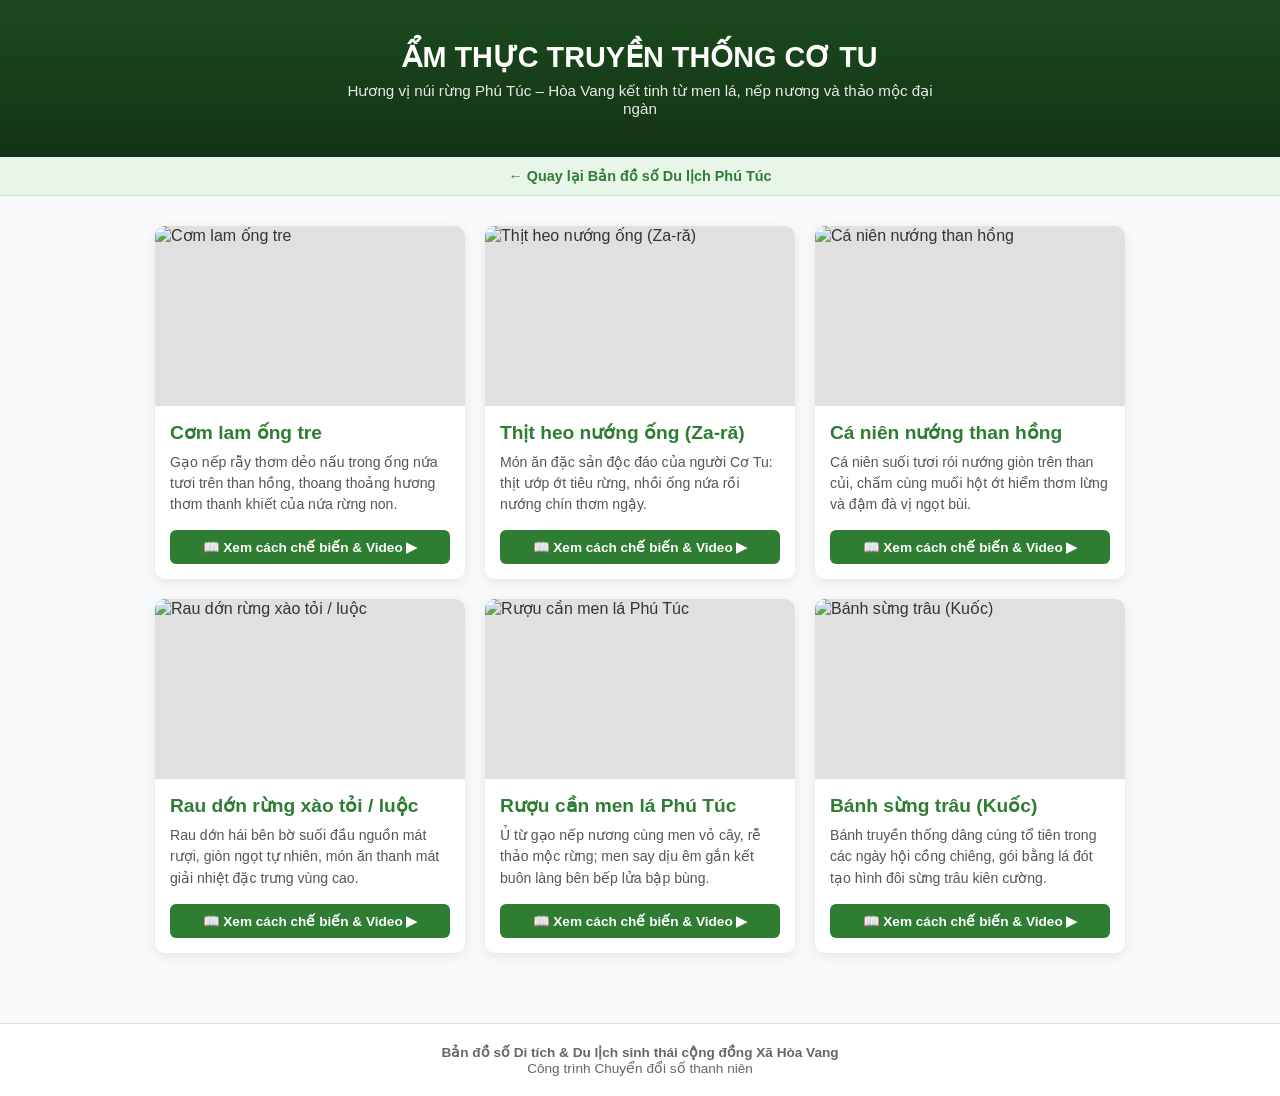
==== am-thuc-phu-tuc.html @ 9246c579 "Create am-thuc-phu-tuc.html" ====
<!DOCTYPE html>
<html lang="vi">
<head>
    <script async src="https://www.googletagmanager.com/gtag/js?id=G-VZHXVRX7XZ"></script>
    <script>
      window.dataLayer = window.dataLayer || [];
      function gtag(){dataLayer.push(arguments);}
      gtag('js', new Date());
      gtag('config', 'G-VZHXVRX7XZ');
    </script>

    <meta charset="UTF-8">
    <meta name="viewport" content="width=device-width, initial-scale=1.0">
    <title>Ẩm thực Truyền thống Cơ Tu Phú Túc - Hòa Vang</title>
    <link rel="stylesheet" href="style.css">
    
    <style>
        body {
            background-color: #f8f9fa;
            font-family: Arial, sans-serif;
            margin: 0;
            padding: 0;
            color: #333;
        }
        .cuisine-hero {
            background: linear-gradient(rgba(0,0,0,0.4), rgba(0,0,0,0.6)), url('images/bg-am-thuc.jpg') center/cover;
            background-color: #2e7d32;
            color: white;
            text-align: center;
            padding: 40px 15px;
        }
        .cuisine-hero h1 {
            font-size: 1.8rem;
            margin-bottom: 8px;
        }
        .cuisine-hero p {
            font-size: 0.95rem;
            opacity: 0.9;
            max-width: 600px;
            margin: 0 auto;
        }
        .nav-back-bar {
            background: #e8f5e9;
            padding: 10px 15px;
            text-align: center;
            border-bottom: 1px solid #c8e6c9;
        }
        .nav-back-bar a {
            color: #2e7d32;
            text-decoration: none;
            font-weight: bold;
            font-size: 0.9rem;
        }
        .food-grid {
            max-width: 1000px;
            margin: 30px auto;
            padding: 0 15px;
            display: grid;
            grid-template-columns: repeat(auto-fit, minmax(280px, 1fr));
            gap: 20px;
        }
        .food-card {
            background: white;
            border-radius: 10px;
            overflow: hidden;
            box-shadow: 0 3px 12px rgba(0,0,0,0.08);
            display: flex;
            flex-direction: column;
            transition: transform 0.2s, box-shadow 0.2s;
        }
        .food-card:hover {
            transform: translateY(-4px);
            box-shadow: 0 6px 18px rgba(0,0,0,0.12);
        }
        .food-thumb {
            width: 100%;
            height: 180px;
            object-fit: cover;
            background-color: #e0e0e0;
        }
        .food-info {
            padding: 15px;
            flex: 1;
            display: flex;
            flex-direction: column;
        }
        .food-info h3 {
            margin: 0 0 8px 0;
            color: #2e7d32;
            font-size: 1.2rem;
        }
        .food-info p {
            font-size: 0.88rem;
            color: #555;
            line-height: 1.5;
            margin-bottom: 15px;
            flex: 1;
        }
        .btn-recipe {
            display: block;
            text-align: center;
            background: #2e7d32;
            color: white;
            padding: 9px 12px;
            border-radius: 6px;
            text-decoration: none;
            font-weight: bold;
            font-size: 0.85rem;
            transition: background 0.2s;
        }
        .btn-recipe:hover {
            background: #1b5e20;
        }
        footer {
            text-align: center;
            padding: 20px;
            background: white;
            border-top: 1px solid #ddd;
            margin-top: 40px;
            font-size: 0.85rem;
            color: #666;
        }
    </style>
</head>
<body>

    <div class="cuisine-hero">
        <h1>ẨM THỰC TRUYỀN THỐNG CƠ TU</h1>
        <p>Hương vị núi rừng Phú Túc – Hòa Vang kết tinh từ men lá, nếp nương và thảo mộc đại ngàn</p>
    </div>

    <div class="nav-back-bar">
        <a href="du-lich-phu-tuc.html">← Quay lại Bản đồ số Du lịch Phú Túc</a>
    </div>

    <main class="food-grid" id="foodGrid">
        <!-- Danh sách các món ăn hiển thị bằng JS -->
    </main>

    <footer>
        <p><strong>Bản đồ số Di tích & Du lịch sinh thái cộng đồng Xã Hòa Vang</strong></p>
        <p>Công trình Chuyển đổi số thanh niên</p>
    </footer>

    <script>
        const dishes = [
            {
                id: "com-lam",
                name: "Cơm lam ống tre",
                desc: "Gạo nếp rẫy thơm dẻo nấu trong ống nứa tươi trên than hồng, thoang thoảng hương thơm thanh khiết của nứa rừng non.",
                thumb: "https://images.unsplash.com/photo-1546069901-ba9599a7e63c?w=600&auto=format&fit=crop&q=60" // Thay bằng link ảnh của bạn
            },
            {
                id: "thit-nuong-ong",
                name: "Thịt heo nướng ống (Za-ră)",
                desc: "Món ăn đặc sản độc đáo của người Cơ Tu: thịt ướp ớt tiêu rừng, nhồi ống nứa rồi nướng chín thơm ngậy.",
                thumb: "https://images.unsplash.com/photo-1555939594-58d7cb561ad1?w=600&auto=format&fit=crop&q=60"
            },
            {
                id: "ca-nien",
                name: "Cá niên nướng than hồng",
                desc: "Cá niên suối tươi rói nướng giòn trên than củi, chấm cùng muối hột ớt hiểm thơm lừng và đậm đà vị ngọt bùi.",
                thumb: "https://images.unsplash.com/photo-1534422298391-e4f8c172dddb?w=600&auto=format&fit=crop&q=60"
            },
            {
                id: "rau-don",
                name: "Rau dớn rừng xào tỏi / luộc",
                desc: "Rau dớn hái bên bờ suối đầu nguồn mát rượi, giòn ngọt tự nhiên, món ăn thanh mát giải nhiệt đặc trưng vùng cao.",
                thumb: "https://images.unsplash.com/photo-1540420773420-3366772f4999?w=600&auto=format&fit=crop&q=60"
            },
            {
                id: "ruou-can",
                name: "Rượu cần men lá Phú Túc",
                desc: "Ủ từ gạo nếp nương cùng men vỏ cây, rễ thảo mộc rừng; men say dịu êm gắn kết buôn làng bên bếp lửa bập bùng.",
                thumb: "https://images.unsplash.com/photo-1510812431401-41d2bd2722f3?w=600&auto=format&fit=crop&q=60"
            },
            {
                id: "banh-sung-trau",
                name: "Bánh sừng trâu (Kuốc)",
                desc: "Bánh truyền thống dâng cúng tổ tiên trong các ngày hội cồng chiêng, gói bằng lá đót tạo hình đôi sừng trâu kiên cường.",
                thumb: "https://images.unsplash.com/photo-1509440159596-0249088772ff?w=600&auto=format&fit=crop&q=60"
            }
        ];

        const container = document.getElementById("foodGrid");
        container.innerHTML = dishes.map(item => `
            <div class="food-card">
                <img src="${item.thumb}" alt="${item.name}" class="food-thumb">
                <div class="food-info">
                    <h3>${item.name}</h3>
                    <p>${item.desc}</p>
                    <a href="chi-tiet-mon-an.html?id=${item.id}" class="btn-recipe">
                        📖 Xem cách chế biến & Video ▶
                    </a>
                </div>
            </div>
        `).join('');
    </script>
</body>
</html>
---- style.css ----
/* =========================================================
   BẢN ĐỒ SỐ DI TÍCH LỊCH SỬ - VĂN HÓA XÃ HÒA VANG
   STYLE.CSS - ĐỒNG BỘ CHUẨN ĐA THIẾT BỊ
   ========================================================= */

/* 1. CẤU HÌNH CHUNG */
* {
    margin: 0;
    padding: 0;
    box-sizing: border-box;
    font-family: Arial, Helvetica, sans-serif;
}

html {
    scroll-behavior: smooth;
}

body {
    background: #f5f5f5;
    min-height: 100vh;
    display: flex;
    flex-direction: column;
    color: #333;
}

/* 2. HEADER (MÁY TÍNH & TABLET) */
header {
    height: 360px;
    background-image:
        linear-gradient(
            rgba(0, 0, 0, 0.15),
            rgba(0, 0, 0, 0.35)
        ),
        url('images/bg-header.jpg');
    background-position: center center;
    background-size: cover;
    background-repeat: no-repeat;
    display: flex;
    justify-content: center;
    align-items: center;
    color: white;
    text-align: center;
    position: relative;
    padding: 15px 0;
}

.overlay {
    background: rgba(0, 0, 0, 0.25);
    backdrop-filter: blur(5px);
    -webkit-backdrop-filter: blur(5px);
    box-shadow: 0 8px 32px rgba(0, 0, 0, 0.35);
    padding: 20px 35px;
    border-radius: 12px;
    width: 92%;
    max-width: 850px;
    margin: auto;
}

/* 3. LOGO VÀ TIÊU ĐỀ */
.header-logos {
    display: flex;
    justify-content: center;
    align-items: center;
    gap: 15px;
    margin-bottom: 8px;
}

.logo-item {
    height: 55px;
    width: auto;
    object-fit: contain;
    filter: drop-shadow(0 2px 4px rgba(0, 0, 0, 0.30));
}

.ten-don-vi {
    font-size: 16px;
    font-weight: bold;
    letter-spacing: 1px;
    color: #fffb00;
    text-transform: uppercase;
    margin-bottom: 12px;
}

header h1 {
    font-size: 28px;
    margin-bottom: 6px;
    letter-spacing: 0.5px;
    line-height: 1.25;
    text-shadow: 0 2px 5px rgba(0, 0, 0, 0.35);
}

header h2 {
    font-size: 18px;
    margin-bottom: 6px;
    opacity: 0.95;
    text-shadow: 0 2px 5px rgba(0, 0, 0, 0.30);
}

header p {
    font-size: 14px;
    opacity: 0.90;
    line-height: 1.4;
}

/* 4. MENU CHUYỂN TRANG (DI TÍCH - DU LỊCH) */
.main-nav-bar, .main-menu {
    display: flex;
    justify-content: center;
    align-items: center;
    gap: 12px;
    padding: 10px;
    background: #ffffff;
    border-bottom: 1px solid #e0e0e0;
}

.nav-link-btn, .menu-item {
    display: inline-flex;
    align-items: center;
    justify-content: center;
    min-height: 40px;
    padding: 8px 18px;
    border-radius: 20px;
    text-decoration: none;
    font-size: 13.5px;
    font-weight: bold;
    color: #c62828;
    background: #ffffff;
    border: 1px solid #c62828;
    transition: all 0.25s ease;
}

.nav-link-btn.active, .menu-item.active {
    background: #c62828;
    color: #ffffff;
}

.nav-link-btn.secondary, .menu-item.tourism {
    color: #2e7d32;
    border-color: #2e7d32;
    background: #f1f8e9;
}

.nav-link-btn.secondary.active, .menu-item.tourism.active {
    background: #2e7d32;
    color: #ffffff;
}

/* 5. THANH TÌM KIẾM */
.search {
    display: flex;
    justify-content: center;
    align-items: center;
    padding: 12px;
    background: #ffffff;
    gap: 10px;
    border-bottom: 1px solid #e0e0e0;
}

.search input {
    width: 420px;
    max-width: 70%;
    padding: 10px 14px;
    font-size: 15px;
    border: 1px solid #ddd;
    border-radius: 6px;
    outline: none;
}

.search button {
    padding: 10px 20px;
    background: #c62828;
    color: white;
    border: none;
    border-radius: 6px;
    font-weight: bold;
    cursor: pointer;
}

/* 6. BỐ CỤC MÁY TÍNH (> 768px) */
@media (min-width: 769px) {
    .container {
        display: flex;
        flex-direction: row;
        height: calc(100vh - 280px);
        min-height: 520px;
        margin: 0;
    }

    .sidebar {
        width: 360px;
        background: #ffffff;
        overflow-y: auto;
        padding: 15px 0;
        border-right: 1px solid #eee;
        flex-shrink: 0;
        order: 1;
    }

    #map {
        flex: 1;
        min-width: 0;
        height: 100%;
        order: 2;
        z-index: 1;
    }
}

/* 7. PHẦN TỬ DANH SÁCH & BẢN ĐỒ */
.sidebar h3 {
    margin-bottom: 12px;
    padding: 0 15px;
    color: #333;
    font-size: 16px;
}

.sidebar ul {
    list-style: none;
}

.sidebar li {
    border-bottom: 1px solid #f0f0f0;
    padding: 12px 15px;
    cursor: pointer;
    transition: background 0.2s;
}

.sidebar li:hover {
    background: #fdf2f2;
}

.sidebar li a {
    color: #444;
    text-decoration: none;
    font-size: 14.5px;
    display: block;
}

/* Thanh cuộn Sidebar */
.sidebar::-webkit-scrollbar {
    width: 6px;
}
.sidebar::-webkit-scrollbar-thumb {
    background: #ccc;
    border-radius: 10px;
}

/* Footer */
footer {
    text-align: center;
    padding: 20px 10px;
    background-color: #ffffff;
    border-top: 1px solid #e0e0e0;
}
.footer-text {
    font-size: 0.88rem;
    color: #555;
    margin: 3px 0;
}
.visitor-badge {
    margin-top: 8px;
    display: inline-block;
}

/* =========================================================
   8. TỐI ƯU TOÀN DIỆN CHO ĐIỆN THOẠI (<= 768px)
   ========================================================= */
@media (max-width: 768px) {
    /* HEADER THU GỌN THANH LỊCH */
    header {
        height: auto !important;
        min-height: 0 !important;
        padding: 10px 8px !important;
    }

    .overlay {
        width: 98% !important;
        padding: 8px 10px !important;
        border-radius: 8px !important;
    }

    .header-logos {
        margin-bottom: 2px !important;
    }

    .logo-item {
        height: 32px !important;
    }

    .ten-don-vi {
        font-size: 10.5px !important;
        margin-bottom: 2px !important;
        letter-spacing: 0.5px !important;
    }

    header h1 {
        font-size: 16px !important;
        margin-bottom: 2px !important;
        line-height: 1.2 !important;
    }

    header h2 {
        font-size: 13.5px !important;
        margin-bottom: 0 !important;
    }

    header p {
        display: none !important; /* Ẩn slogan để tiết kiệm diện tích */
    }

    /* MENU 2 NÚT BẤM */
    .main-nav-bar, .main-menu {
        padding: 6px 8px !important;
        gap: 6px !important;
    }

    .nav-link-btn, .menu-item {
        flex: 1 !important;
        min-height: 34px !important;
        padding: 5px 8px !important;
        font-size: 11.5px !important;
        text-align: center !important;
    }

    /* THANH TÌM KIẾM GỌN */
    .search {
        padding: 6px 10px !important;
        gap: 6px !important;
    }

    .search input {
        width: 100% !important;
        max-width: 100% !important;
        padding: 7px 10px !important;
        font-size: 13px !important;
    }

    .search button {
        padding: 7px 12px !important;
        font-size: 12.5px !important;
        white-space: nowrap !important;
    }

    /* BẢN ĐỒ VÀ DANH SÁCH */
    .container {
        display: flex !important;
        flex-direction: column !important;
        height: auto !important;
        min-height: 0 !important;
    }

    /* 1. KHUNG BẢN ĐỒ: THU GỌN CHIỀU CAO VỪA TẦM MẮT */
    #map {
        order: 1 !important;
        width: 100% !important;
        height: 32vh !important;       /* Chiếm khoảng 32% chiều cao màn hình */
        min-height: 220px !important;  /* Khóa chiều cao tối thiểu */
        max-height: 260px !important;  /* Khóa chiều cao tối đa */
        flex: none !important;
        border-radius: 4px;
        margin-bottom: 6px;
    }

    /* 2. DANH SÁCH BÊN DƯỚI: RỘNG RÃI VÀ LỘ NGAY TRƯỚC MẮT */
    .sidebar {
        order: 2 !important;
        width: 100% !important;
        height: 48vh !important;       /* Dành nhiều không gian để cuộn xem danh sách */
        max-height: none !important;
        border-right: none !important;
        border-top: 1px solid #eee !important;
        padding: 8px 0 !important;
        overflow-y: auto !important;
    }

    .sidebar h3 {
        font-size: 14px !important;
        margin-bottom: 6px !important;
        padding: 0 12px !important;
    }

    .sidebar li {
        padding: 10px 12px !important;
    }

    .sidebar li a {
        font-size: 13px !important;
        line-height: 1.35 !important;
    }
}
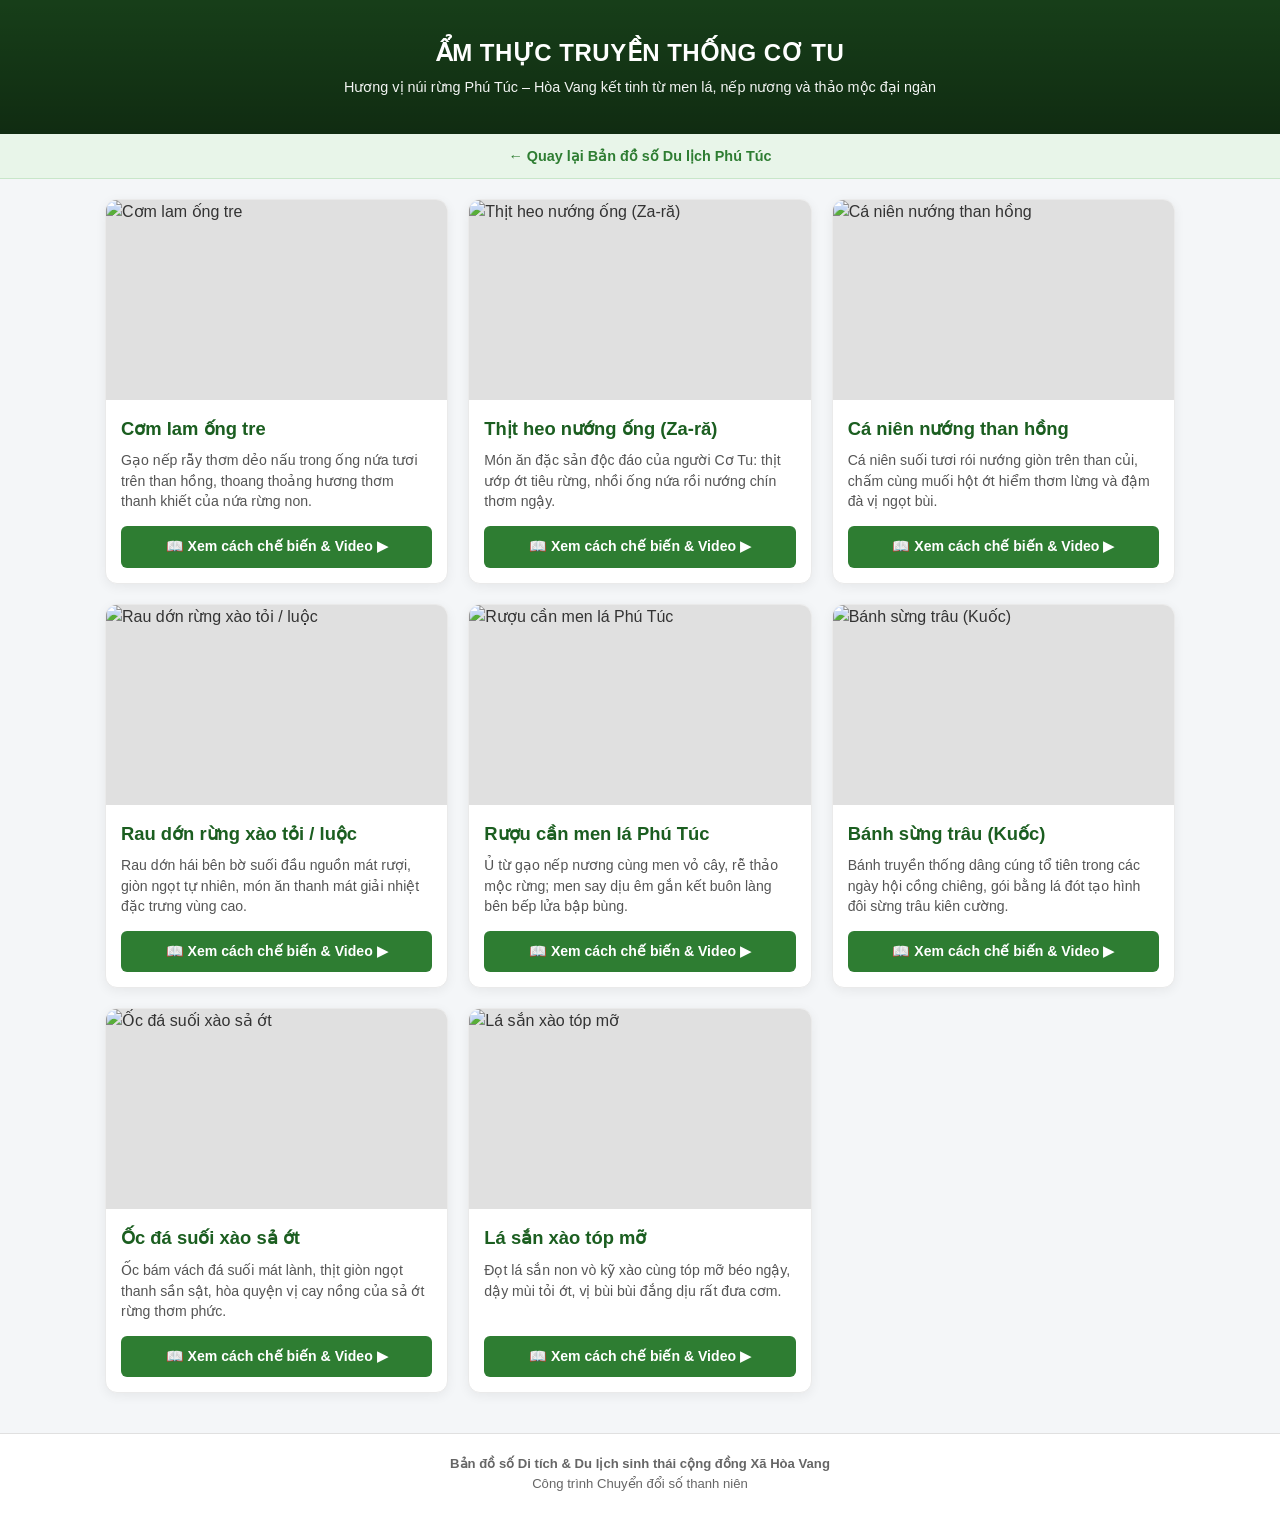
==== commit 1070c411: "Update am-thuc-phu-tuc.html" ====
--- a/am-thuc-phu-tuc.html
+++ b/am-thuc-phu-tuc.html
@@ -10,132 +10,175 @@
     </script>
 
     <meta charset="UTF-8">
-    <meta name="viewport" content="width=device-width, initial-scale=1.0">
+    <meta name="viewport" content="width=device-width, initial-scale=1.0, maximum-scale=1.0, user-scalable=no">
     <title>Ẩm thực Truyền thống Cơ Tu Phú Túc - Hòa Vang</title>
-    <link rel="stylesheet" href="style.css">
     
     <style>
-        body {
-            background-color: #f8f9fa;
-            font-family: Arial, sans-serif;
+        * {
             margin: 0;
             padding: 0;
+            box-sizing: border-box;
+            font-family: -apple-system, BlinkMacSystemFont, "Segoe UI", Roboto, Arial, sans-serif;
+        }
+
+        body {
+            background-color: #f4f6f8;
             color: #333;
-        }
+            line-height: 1.5;
+        }
+
+        /* BANNER TIÊU ĐỀ TRÀN VIỀN */
         .cuisine-hero {
-            background: linear-gradient(rgba(0,0,0,0.4), rgba(0,0,0,0.6)), url('images/bg-am-thuc.jpg') center/cover;
+            width: 100%;
+            background: linear-gradient(rgba(0,0,0,0.5), rgba(0,0,0,0.65)), url('https://lh3.googleusercontent.com/d/1ZFCkhCSu0MOes1JX_hcgTjxOl2RU6lPn') center/cover no-repeat;
             background-color: #2e7d32;
             color: white;
             text-align: center;
-            padding: 40px 15px;
-        }
+            padding: 35px 15px;
+        }
+
         .cuisine-hero h1 {
-            font-size: 1.8rem;
-            margin-bottom: 8px;
-        }
+            font-size: 1.5rem;
+            text-transform: uppercase;
+            letter-spacing: 0.5px;
+            margin-bottom: 6px;
+        }
+
         .cuisine-hero p {
-            font-size: 0.95rem;
-            opacity: 0.9;
+            font-size: 0.9rem;
+            opacity: 0.95;
             max-width: 600px;
             margin: 0 auto;
         }
+
+        /* NÚT QUAY LẠI */
         .nav-back-bar {
             background: #e8f5e9;
             padding: 10px 15px;
             text-align: center;
             border-bottom: 1px solid #c8e6c9;
         }
+
         .nav-back-bar a {
             color: #2e7d32;
             text-decoration: none;
             font-weight: bold;
             font-size: 0.9rem;
         }
+
+        /* LƯỚI HIỂN THỊ MÓN ĂN */
         .food-grid {
-            max-width: 1000px;
-            margin: 30px auto;
+            max-width: 1100px;
+            margin: 20px auto 40px auto;
             padding: 0 15px;
             display: grid;
             grid-template-columns: repeat(auto-fit, minmax(280px, 1fr));
             gap: 20px;
         }
+
+        /* THẺ MÓN ĂN */
         .food-card {
-            background: white;
-            border-radius: 10px;
+            background: #ffffff;
+            border-radius: 12px;
             overflow: hidden;
-            box-shadow: 0 3px 12px rgba(0,0,0,0.08);
+            box-shadow: 0 3px 12px rgba(0,0,0,0.06);
             display: flex;
             flex-direction: column;
-            transition: transform 0.2s, box-shadow 0.2s;
-        }
-        .food-card:hover {
-            transform: translateY(-4px);
-            box-shadow: 0 6px 18px rgba(0,0,0,0.12);
-        }
+            border: 1px solid #eaeaea;
+        }
+
         .food-thumb {
             width: 100%;
-            height: 180px;
+            height: 200px;
             object-fit: cover;
             background-color: #e0e0e0;
         }
+
         .food-info {
             padding: 15px;
             flex: 1;
             display: flex;
             flex-direction: column;
         }
+
         .food-info h3 {
             margin: 0 0 8px 0;
-            color: #2e7d32;
-            font-size: 1.2rem;
-        }
+            color: #1b5e20;
+            font-size: 1.15rem;
+        }
+
         .food-info p {
             font-size: 0.88rem;
             color: #555;
-            line-height: 1.5;
+            line-height: 1.45;
             margin-bottom: 15px;
             flex: 1;
         }
+
         .btn-recipe {
             display: block;
             text-align: center;
             background: #2e7d32;
-            color: white;
-            padding: 9px 12px;
+            color: #ffffff;
+            padding: 10px 14px;
             border-radius: 6px;
             text-decoration: none;
             font-weight: bold;
-            font-size: 0.85rem;
+            font-size: 0.88rem;
             transition: background 0.2s;
         }
+
         .btn-recipe:hover {
             background: #1b5e20;
         }
+
+        /* FOOTER */
         footer {
             text-align: center;
-            padding: 20px;
-            background: white;
-            border-top: 1px solid #ddd;
-            margin-top: 40px;
-            font-size: 0.85rem;
+            padding: 20px 15px;
+            background: #ffffff;
+            border-top: 1px solid #e0e0e0;
+            font-size: 0.82rem;
             color: #666;
+        }
+
+        /* TỐI ƯU RIÊNG CHO ĐIỆN THOẠI */
+        @media (max-width: 600px) {
+            .cuisine-hero {
+                padding: 25px 12px;
+            }
+            .cuisine-hero h1 {
+                font-size: 1.25rem;
+            }
+            .cuisine-hero p {
+                font-size: 0.82rem;
+            }
+            .food-grid {
+                grid-template-columns: 1fr; /* Điện thoại xếp 1 cột dọc rất to và rõ */
+                gap: 16px;
+                padding: 0 12px;
+            }
+            .food-thumb {
+                height: 180px;
+            }
+            .food-info h3 {
+                font-size: 1.1rem;
+            }
         }
     </style>
 </head>
 <body>
 
-    <div class="cuisine-hero">
-        <h1>ẨM THỰC TRUYỀN THỐNG CƠ TU</h1>
+    <header class="cuisine-hero">
+        <h1>Ẩm thực Truyền thống Cơ Tu</h1>
         <p>Hương vị núi rừng Phú Túc – Hòa Vang kết tinh từ men lá, nếp nương và thảo mộc đại ngàn</p>
-    </div>
+    </header>
 
     <div class="nav-back-bar">
         <a href="du-lich-phu-tuc.html">← Quay lại Bản đồ số Du lịch Phú Túc</a>
     </div>
 
-    <main class="food-grid" id="foodGrid">
-        <!-- Danh sách các món ăn hiển thị bằng JS -->
-    </main>
+    <main class="food-grid" id="foodGrid"></main>
 
     <footer>
         <p><strong>Bản đồ số Di tích & Du lịch sinh thái cộng đồng Xã Hòa Vang</strong></p>
@@ -143,49 +186,62 @@
     </footer>
 
     <script>
+        // Danh sách 8 món ăn kèm đường dẫn Google Drive chuẩn
         const dishes = [
             {
                 id: "com-lam",
                 name: "Cơm lam ống tre",
                 desc: "Gạo nếp rẫy thơm dẻo nấu trong ống nứa tươi trên than hồng, thoang thoảng hương thơm thanh khiết của nứa rừng non.",
-                thumb: "https://images.unsplash.com/photo-1546069901-ba9599a7e63c?w=600&auto=format&fit=crop&q=60" // Thay bằng link ảnh của bạn
+                thumb: "https://lh3.googleusercontent.com/d/1qb8FdsM5eYyVLVsgsHh7BMDy9wRurlHw"
             },
             {
                 id: "thit-nuong-ong",
                 name: "Thịt heo nướng ống (Za-ră)",
                 desc: "Món ăn đặc sản độc đáo của người Cơ Tu: thịt ướp ớt tiêu rừng, nhồi ống nứa rồi nướng chín thơm ngậy.",
-                thumb: "https://images.unsplash.com/photo-1555939594-58d7cb561ad1?w=600&auto=format&fit=crop&q=60"
+                thumb: "https://lh3.googleusercontent.com/d/19F5LwT2BiZxYvVOPB4sQ5MbwOIb3m_1o"
             },
             {
                 id: "ca-nien",
                 name: "Cá niên nướng than hồng",
                 desc: "Cá niên suối tươi rói nướng giòn trên than củi, chấm cùng muối hột ớt hiểm thơm lừng và đậm đà vị ngọt bùi.",
-                thumb: "https://images.unsplash.com/photo-1534422298391-e4f8c172dddb?w=600&auto=format&fit=crop&q=60"
+                thumb: "https://lh3.googleusercontent.com/d/1qU95gOYkNhGUPqilX2W8JohHqUnq6vFg"
             },
             {
                 id: "rau-don",
                 name: "Rau dớn rừng xào tỏi / luộc",
                 desc: "Rau dớn hái bên bờ suối đầu nguồn mát rượi, giòn ngọt tự nhiên, món ăn thanh mát giải nhiệt đặc trưng vùng cao.",
-                thumb: "https://images.unsplash.com/photo-1540420773420-3366772f4999?w=600&auto=format&fit=crop&q=60"
+                thumb: "https://lh3.googleusercontent.com/d/1wvywZjcE6RLgMY6YbNPli9cYBmyxcQXv"
             },
             {
                 id: "ruou-can",
                 name: "Rượu cần men lá Phú Túc",
                 desc: "Ủ từ gạo nếp nương cùng men vỏ cây, rễ thảo mộc rừng; men say dịu êm gắn kết buôn làng bên bếp lửa bập bùng.",
-                thumb: "https://images.unsplash.com/photo-1510812431401-41d2bd2722f3?w=600&auto=format&fit=crop&q=60"
+                thumb: "https://lh3.googleusercontent.com/d/1ZFCkhCSu0MOes1JX_hcgTjxOl2RU6lPn"
             },
             {
                 id: "banh-sung-trau",
                 name: "Bánh sừng trâu (Kuốc)",
                 desc: "Bánh truyền thống dâng cúng tổ tiên trong các ngày hội cồng chiêng, gói bằng lá đót tạo hình đôi sừng trâu kiên cường.",
-                thumb: "https://images.unsplash.com/photo-1509440159596-0249088772ff?w=600&auto=format&fit=crop&q=60"
+                thumb: "https://lh3.googleusercontent.com/d/16b4d3nFYXfDL2iBkrZsB4QhBzc_9w6Jc"
+            },
+            {
+                id: "oc-da-suoi",
+                name: "Ốc đá suối xào sả ớt",
+                desc: "Ốc bám vách đá suối mát lành, thịt giòn ngọt thanh sần sật, hòa quyện vị cay nồng của sả ớt rừng thơm phức.",
+                thumb: "https://lh3.googleusercontent.com/d/115ij-XzePBzYYfRoAJ9LkBmbTnZmCPz8"
+            },
+            {
+                id: "la-san-xao-top-mo",
+                name: "Lá sắn xào tóp mỡ",
+                desc: "Đọt lá sắn non vò kỹ xào cùng tóp mỡ béo ngậy, dậy mùi tỏi ớt, vị bùi bùi đắng dịu rất đưa cơm.",
+                thumb: "https://lh3.googleusercontent.com/d/19y_JmuU5Nc3HWbzUUqdkf1kWIjZlBs_8"
             }
         ];
 
         const container = document.getElementById("foodGrid");
         container.innerHTML = dishes.map(item => `
             <div class="food-card">
-                <img src="${item.thumb}" alt="${item.name}" class="food-thumb">
+                <img src="${item.thumb}" alt="${item.name}" class="food-thumb" loading="lazy">
                 <div class="food-info">
                     <h3>${item.name}</h3>
                     <p>${item.desc}</p>
